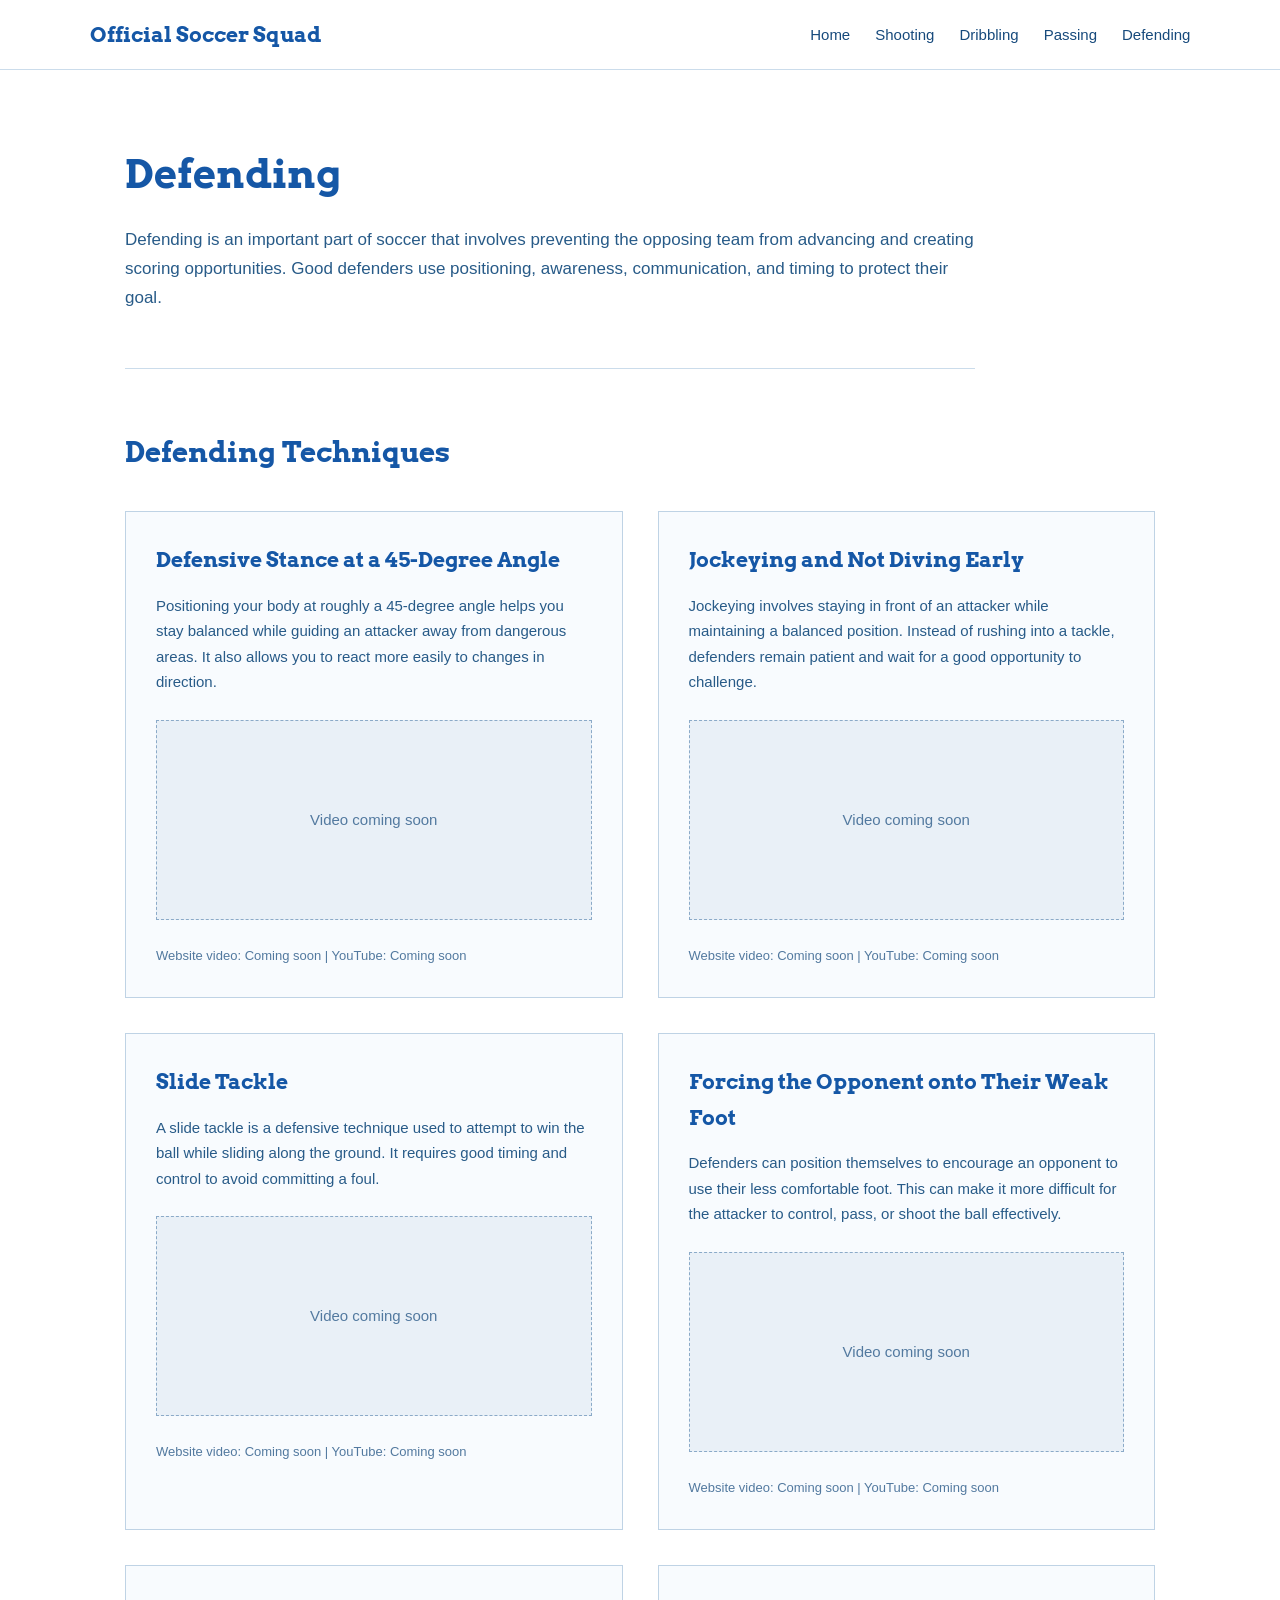
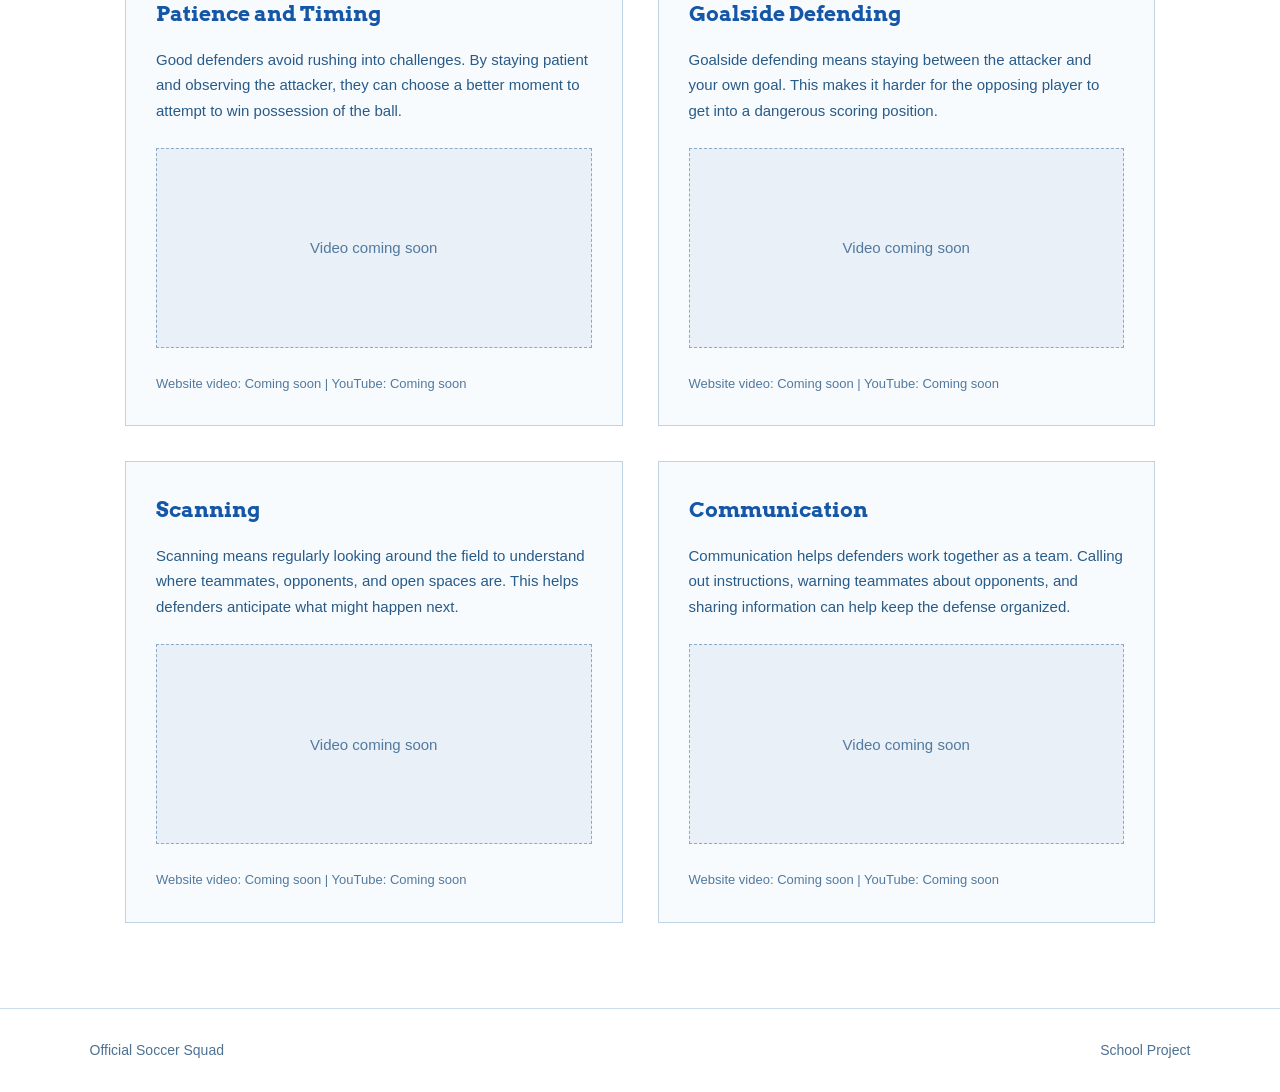
==== defending.html @ 86bf5738 "Add defending.html for soccer techniques This file contains the HTML structure for the Defending sec" ====
<!DOCTYPE html>
<html lang="en">

<head>
    <meta charset="UTF-8">
    <meta name="viewport" content="width=device-width, initial-scale=1.0">
    <title>Defending - Official Soccer Squad</title>
    <link rel="stylesheet" href="style.css">
    <link rel="icon" href="favicon.ico">
</head>

<body>

<header>
    <nav class="navbar">
        <div class="logo">Official Soccer Squad</div>

        <div class="nav-links">
            <a href="index.html">Home</a>
            <a href="shooting.html">Shooting</a>
            <a href="dribbling.html">Dribbling</a>
            <a href="passing.html">Passing</a>
            <a href="defending.html">Defending</a>
        </div>
    </nav>
</header>

<main>

    <section class="page-intro">
        <h1>Defending</h1>
        <p>
            Defending is an important part of soccer that involves
            preventing the opposing team from advancing and creating
            scoring opportunities. Good defenders use positioning,
            awareness, communication, and timing to protect their goal.
        </p>
    </section>


    <section class="techniques">

        <h2>Defending Techniques</h2>

        <div class="technique-grid">

            <div class="technique-card">
                <h3>Defensive Stance at a 45-Degree Angle</h3>
                <p>
                    Positioning your body at roughly a 45-degree angle
                    helps you stay balanced while guiding an attacker
                    away from dangerous areas. It also allows you to
                    react more easily to changes in direction.
                </p>

                <div class="video-placeholder">
                    Video coming soon
                </div>

                <p class="video-options">
                    Website video: Coming soon | YouTube: Coming soon
                </p>
            </div>


            <div class="technique-card">
                <h3>Jockeying and Not Diving Early</h3>
                <p>
                    Jockeying involves staying in front of an attacker
                    while maintaining a balanced position. Instead of
                    rushing into a tackle, defenders remain patient
                    and wait for a good opportunity to challenge.
                </p>

                <div class="video-placeholder">
                    Video coming soon
                </div>

                <p class="video-options">
                    Website video: Coming soon | YouTube: Coming soon
                </p>
            </div>


            <div class="technique-card">
                <h3>Slide Tackle</h3>
                <p>
                    A slide tackle is a defensive technique used to
                    attempt to win the ball while sliding along the
                    ground. It requires good timing and control to
                    avoid committing a foul.
                </p>

                <div class="video-placeholder">
                    Video coming soon
                </div>

                <p class="video-options">
                    Website video: Coming soon | YouTube: Coming soon
                </p>
            </div>


            <div class="technique-card">
                <h3>Forcing the Opponent onto Their Weak Foot</h3>
                <p>
                    Defenders can position themselves to encourage
                    an opponent to use their less comfortable foot.
                    This can make it more difficult for the attacker
                    to control, pass, or shoot the ball effectively.
                </p>

                <div class="video-placeholder">
                    Video coming soon
                </div>

                <p class="video-options">
                    Website video: Coming soon | YouTube: Coming soon
                </p>
            </div>


            <div class="technique-card">
                <h3>Patience and Timing</h3>
                <p>
                    Good defenders avoid rushing into challenges.
                    By staying patient and observing the attacker,
                    they can choose a better moment to attempt to
                    win possession of the ball.
                </p>

                <div class="video-placeholder">
                    Video coming soon
                </div>

                <p class="video-options">
                    Website video: Coming soon | YouTube: Coming soon
                </p>
            </div>


            <div class="technique-card">
                <h3>Goalside Defending</h3>
                <p>
                    Goalside defending means staying between the
                    attacker and your own goal. This makes it harder
                    for the opposing player to get into a dangerous
                    scoring position.
                </p>

                <div class="video-placeholder">
                    Video coming soon
                </div>

                <p class="video-options">
                    Website video: Coming soon | YouTube: Coming soon
                </p>
            </div>


            <div class="technique-card">
                <h3>Scanning</h3>
                <p>
                    Scanning means regularly looking around the field
                    to understand where teammates, opponents, and
                    open spaces are. This helps defenders anticipate
                    what might happen next.
                </p>

                <div class="video-placeholder">
                    Video coming soon
                </div>

                <p class="video-options">
                    Website video: Coming soon | YouTube: Coming soon
                </p>
            </div>


            <div class="technique-card">
                <h3>Communication</h3>
                <p>
                    Communication helps defenders work together as
                    a team. Calling out instructions, warning
                    teammates about opponents, and sharing
                    information can help keep the defense organized.
                </p>

                <div class="video-placeholder">
                    Video coming soon
                </div>

                <p class="video-options">
                    Website video: Coming soon | YouTube: Coming soon
                </p>
            </div>

        </div>

    </section>

</main>


<footer>
    <p>Official Soccer Squad</p>
    <p>School Project</p>
</footer>

</body>
</html>
---- style.css ----
@import url('https://fonts.googleapis.com/css2?family=Arvo:wght@400;700&display=swap');


/* General */

* {
    box-sizing: border-box;
    margin: 0;
    padding: 0;
}

html {
    background-color: white;
}

body {
    background-color: white !important;
    color: #174a7c;
    font-family: Arial, Helvetica, sans-serif;
    line-height: 1.7;
}


/* Headings */

h1,
h2,
h3,
.logo {
    font-family: 'Arvo', serif;
}


/* Navigation */

.navbar {
    width: 100%;
    min-height: 70px;
    display: flex;
    align-items: center;
    justify-content: space-between;
    padding: 0 7%;
    background-color: white;
    border-bottom: 1px solid #cbdceb;
}

.logo {
    font-size: 21px;
    font-weight: bold;
    color: #1557a6;
}

.nav-links {
    display: flex;
    gap: 25px;
}

.nav-links a {
    color: #174a7c;
    text-decoration: none;
    font-size: 15px;
}

.nav-links a:hover {
    color: #1557a6;
    text-decoration: underline;
}


/* Main */

main {
    max-width: 1100px;
    margin: 0 auto;
    padding: 0 35px;
    background-color: white;
}


/* Homepage Welcome */

.welcome {
    padding: 90px 0 80px;
    max-width: 800px;
}

.welcome h1 {
    color: #1557a6;
    font-size: 43px;
    margin-bottom: 15px;
}

.subtitle {
    font-size: 23px;
    color: #28679e;
    margin-bottom: 25px;
}

.welcome p:not(.subtitle) {
    max-width: 650px;
    font-size: 16px;
    color: #285b88;
    margin-bottom: 30px;
}

.main-button {
    display: inline-block;
    background-color: #1557a6;
    color: white;
    text-decoration: none;
    padding: 11px 22px;
    border-radius: 3px;
    font-size: 15px;
}

.main-button:hover {
    background-color: #10447f;
}


/* About */

.about {
    border-top: 1px solid #cbdceb;
    border-bottom: 1px solid #cbdceb;
    padding: 55px 0;
    max-width: 900px;
}

.about h2,
.skills h2,
.how-it-works h2 {
    color: #1557a6;
    font-size: 28px;
    margin-bottom: 22px;
}

.about p {
    color: #285b88;
    max-width: 850px;
    margin-bottom: 15px;
}


/* Homepage Skills */

.skills {
    padding: 65px 0;
}

.skill-container {
    display: grid;
    grid-template-columns: 1fr 1fr;
    gap: 30px;
    margin-top: 30px;
}

.skill-card {
    border: 1px solid #bfd3e5;
    padding: 30px;
    background-color: #f8fbfe;
}

.skill-card h3 {
    font-size: 22px;
    color: #1557a6;
    margin-bottom: 15px;
}

.skill-card p {
    color: #285b88;
    font-size: 15px;
    margin-bottom: 15px;
}

.skill-card .skill-count {
    color: #4d7193;
    font-size: 14px;
}

.skill-card a {
    display: inline-block;
    margin-top: 8px;
    color: #1557a6;
    text-decoration: none;
    font-size: 15px;
}

.skill-card a:hover {
    text-decoration: underline;
}


/* How It Works */

.how-it-works {
    padding: 45px 0 85px;
}

.steps {
    display: flex;
    gap: 30px;
    margin-top: 30px;
}

.step {
    flex: 1;
    border-left: 3px solid #1557a6;
    padding: 10px 20px;
}

.step h3 {
    color: #1557a6;
    font-size: 18px;
    margin-bottom: 12px;
}

.step p {
    color: #285b88;
    font-size: 15px;
}


/* Category Page Introduction */

.page-intro {
    padding: 70px 0 55px;
    border-bottom: 1px solid #cbdceb;
    max-width: 850px;
}

.page-intro h1 {
    color: #1557a6;
    font-size: 40px;
    margin-bottom: 18px;
}

.page-intro p {
    color: #285b88;
    font-size: 17px;
}


/* Category Techniques */

.techniques {
    padding: 60px 0 85px;
}

.techniques h2 {
    color: #1557a6;
    font-family: 'Arvo', serif;
    font-size: 28px;
    margin-bottom: 35px;
}

.technique-grid {
    display: grid;
    grid-template-columns: 1fr 1fr;
    gap: 35px;
}

.technique-card {
    border: 1px solid #bfd3e5;
    background-color: #f8fbfe;
    padding: 30px;
}

.technique-card h3 {
    color: #1557a6;
    font-family: 'Arvo', serif;
    font-size: 21px;
    margin-bottom: 15px;
}

.technique-card p {
    color: #285b88;
    font-size: 15px;
    margin-bottom: 20px;
}


/* Video Placeholder */

.video-placeholder {
    background-color: #e9f0f7;
    border: 1px dashed #8baac8;
    height: 200px;

    display: flex;
    align-items: center;
    justify-content: center;

    color: #52799f;
    font-size: 15px;
    margin: 25px 0;
}

.technique-card .video-options {
    font-size: 13px;
    color: #52799f;
    margin-bottom: 0;
}


/* Footer */

footer {
    border-top: 1px solid #cbdceb;
    padding: 30px 7%;
    color: #4d7193;
    background-color: white;
    font-size: 14px;
    display: flex;
    justify-content: space-between;
}


/* Mobile Layout */

@media (max-width: 750px) {

    .navbar {
        flex-direction: column;
        align-items: flex-start;
        padding: 20px 25px;
        gap: 12px;
    }

    .nav-links {
        flex-wrap: wrap;
        gap: 12px 20px;
    }

    main {
        padding: 0 22px;
    }

    .welcome {
        padding: 55px 0;
    }

    .welcome h1 {
        font-size: 35px;
    }

    .skill-container,
    .technique-grid {
        grid-template-columns: 1fr;
    }

    .skill-container,
    .technique-grid {
        gap: 22px;
    }

    .steps {
        flex-direction: column;
        gap: 25px;
    }

    .page-intro {
        padding: 45px 0;
    }

    .page-intro h1 {
        font-size: 33px;
    }

    .techniques {
        padding: 40px 0 60px;
    }

    .technique-card {
        padding: 23px;
    }

    .video-placeholder {
        height: 180px;
    }

    footer {
        flex-direction: column;
        gap: 8px;
    }
}
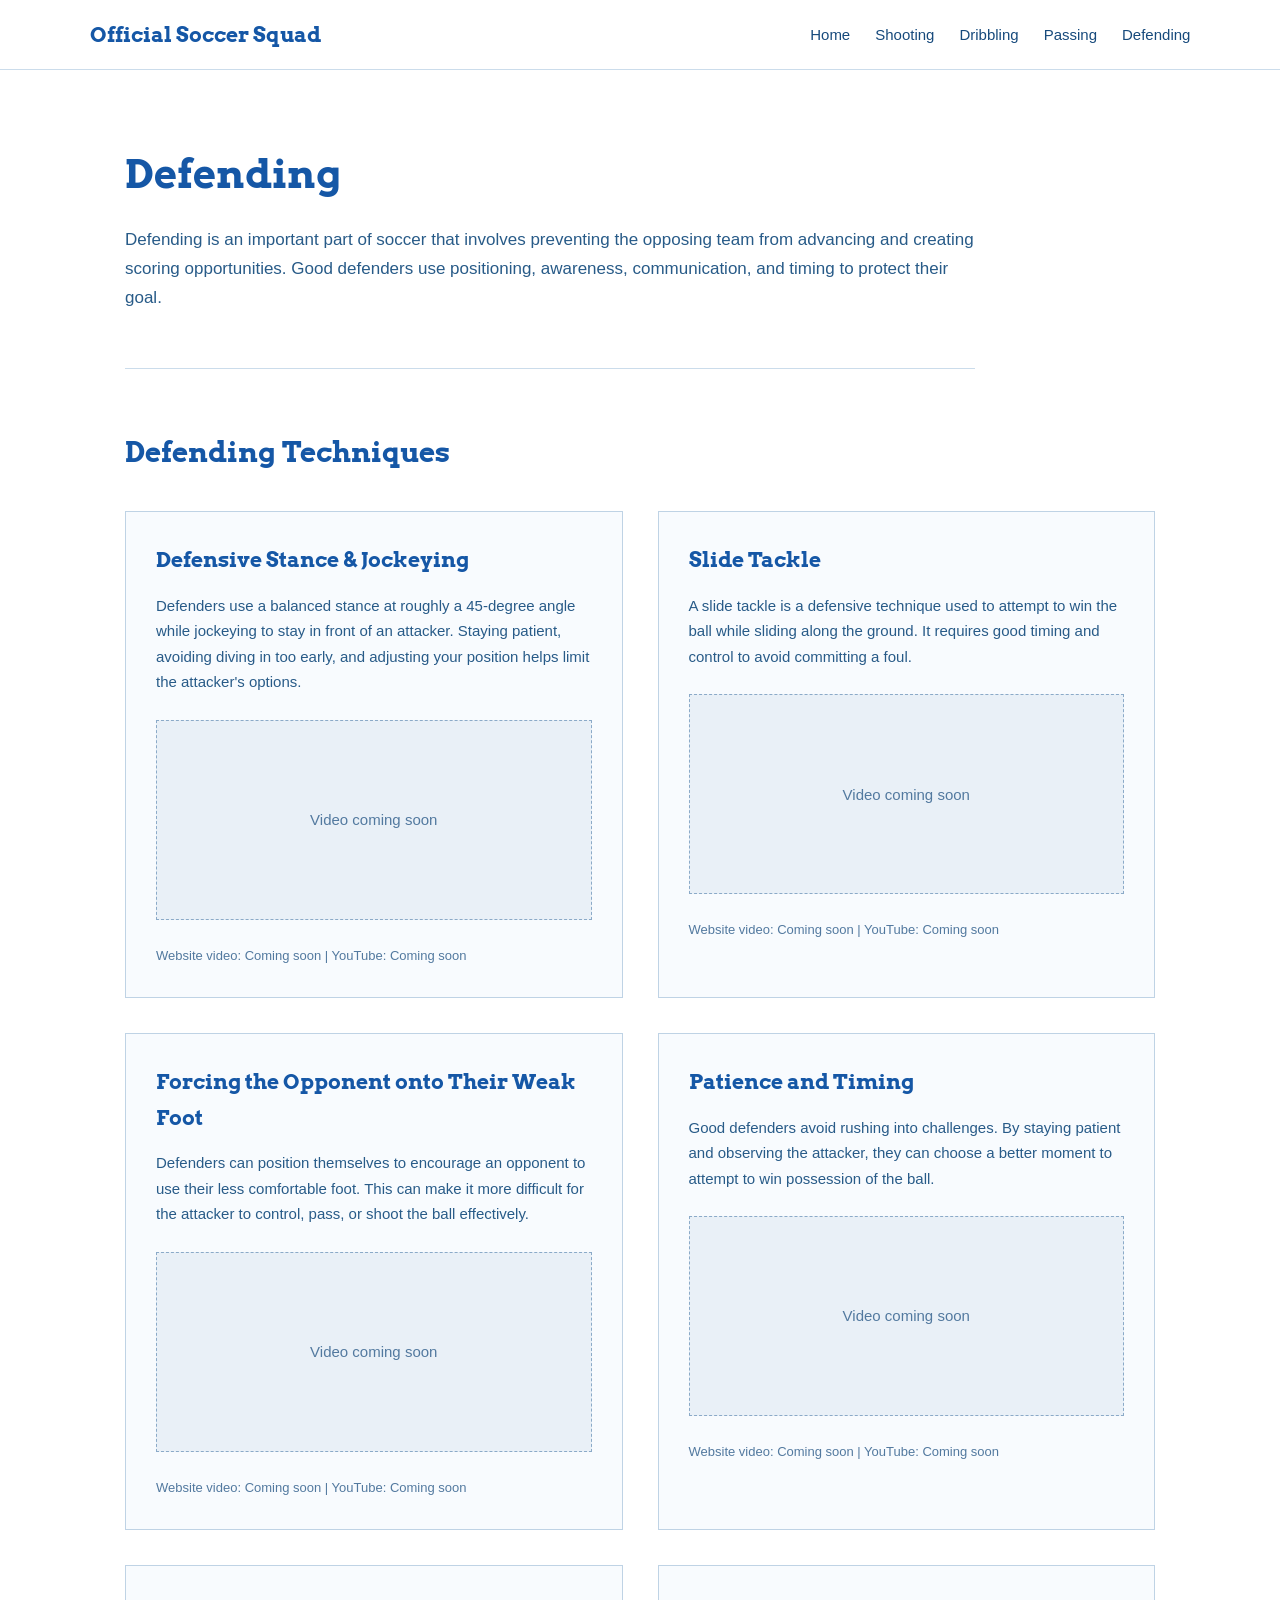
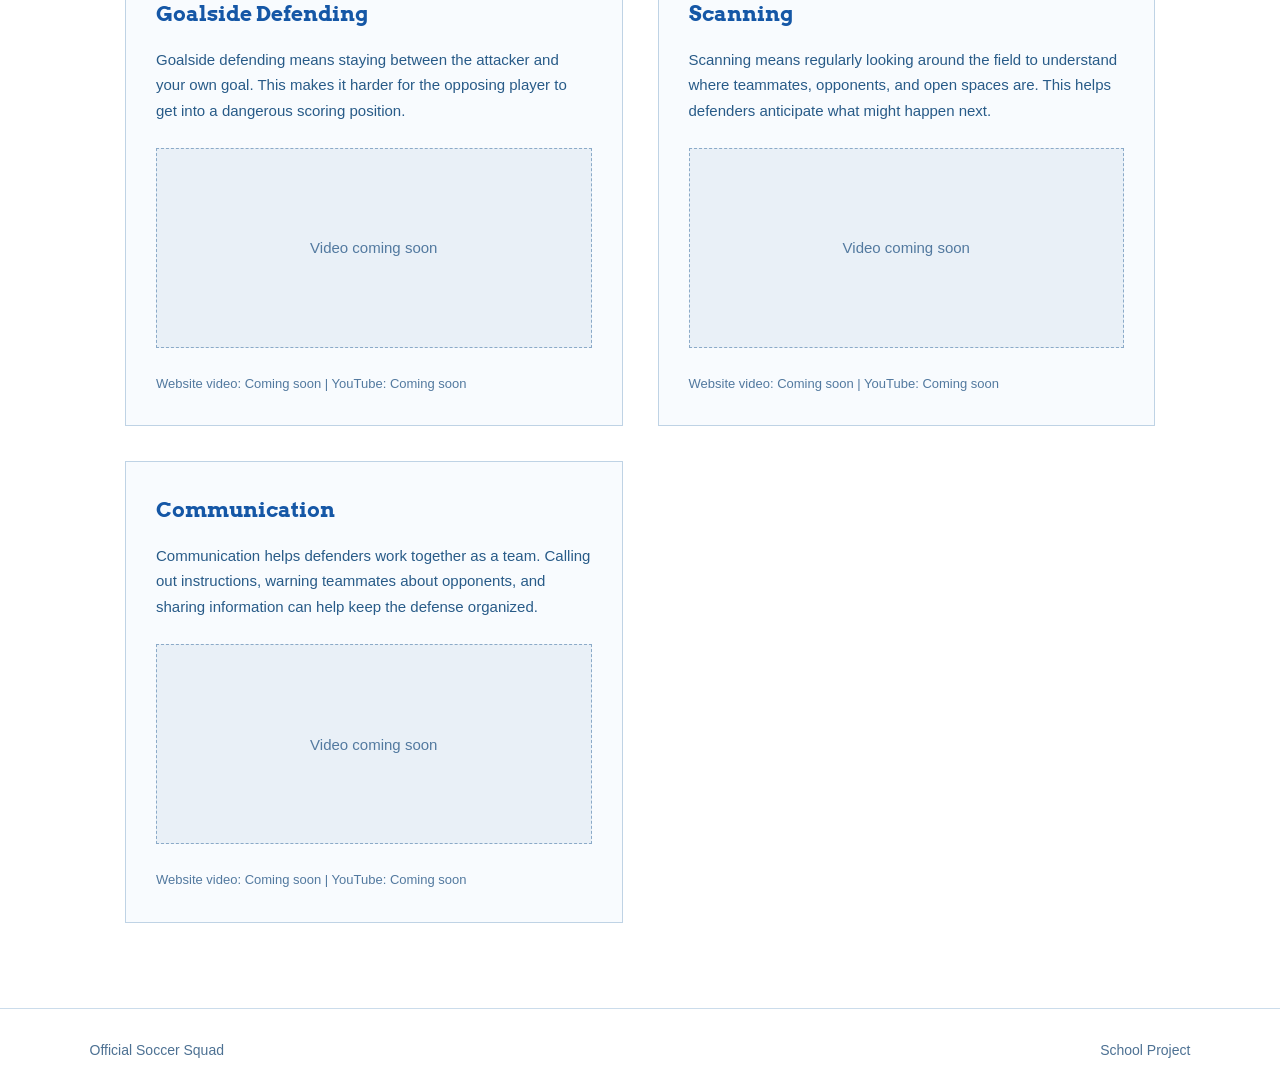
==== commit e94e0b32: "Refactor paragraph structure in defending.html Consolidated multiple paragraphs into single lines fo" ====
--- a/defending.html
+++ b/defending.html
@@ -1,6 +1,5 @@
 <!DOCTYPE html>
 <html lang="en">
-
 <head>
     <meta charset="UTF-8">
     <meta name="viewport" content="width=device-width, initial-scale=1.0">
@@ -10,7 +9,6 @@
 </head>
 
 <body>
-
 <header>
     <nav class="navbar">
         <div class="logo">Official Soccer Squad</div>
@@ -26,32 +24,20 @@
 </header>
 
 <main>
-
     <section class="page-intro">
         <h1>Defending</h1>
-        <p>
-            Defending is an important part of soccer that involves
-            preventing the opposing team from advancing and creating
-            scoring opportunities. Good defenders use positioning,
-            awareness, communication, and timing to protect their goal.
-        </p>
+        <p>Defending is an important part of soccer that involves preventing the opposing team from advancing and creating scoring opportunities. Good defenders use positioning, awareness, communication, and timing to protect their goal.</p>
     </section>
 
 
     <section class="techniques">
-
         <h2>Defending Techniques</h2>
 
         <div class="technique-grid">
 
             <div class="technique-card">
-                <h3>Defensive Stance at a 45-Degree Angle</h3>
-                <p>
-                    Positioning your body at roughly a 45-degree angle
-                    helps you stay balanced while guiding an attacker
-                    away from dangerous areas. It also allows you to
-                    react more easily to changes in direction.
-                </p>
+                <h3>Defensive Stance & Jockeying</h3>
+                <p>Defenders use a balanced stance at roughly a 45-degree angle while jockeying to stay in front of an attacker. Staying patient, avoiding diving in too early, and adjusting your position helps limit the attacker's options.</p>
 
                 <div class="video-placeholder">
                     Video coming soon
@@ -62,34 +48,9 @@
                 </p>
             </div>
 
-
-            <div class="technique-card">
-                <h3>Jockeying and Not Diving Early</h3>
-                <p>
-                    Jockeying involves staying in front of an attacker
-                    while maintaining a balanced position. Instead of
-                    rushing into a tackle, defenders remain patient
-                    and wait for a good opportunity to challenge.
-                </p>
-
-                <div class="video-placeholder">
-                    Video coming soon
-                </div>
-
-                <p class="video-options">
-                    Website video: Coming soon | YouTube: Coming soon
-                </p>
-            </div>
-
-
             <div class="technique-card">
                 <h3>Slide Tackle</h3>
-                <p>
-                    A slide tackle is a defensive technique used to
-                    attempt to win the ball while sliding along the
-                    ground. It requires good timing and control to
-                    avoid committing a foul.
-                </p>
+                <p>A slide tackle is a defensive technique used to attempt to win the ball while sliding along the ground. It requires good timing and control to avoid committing a foul.</p>
 
                 <div class="video-placeholder">
                     Video coming soon
@@ -103,12 +64,7 @@
 
             <div class="technique-card">
                 <h3>Forcing the Opponent onto Their Weak Foot</h3>
-                <p>
-                    Defenders can position themselves to encourage
-                    an opponent to use their less comfortable foot.
-                    This can make it more difficult for the attacker
-                    to control, pass, or shoot the ball effectively.
-                </p>
+                <p>Defenders can position themselves to encourage an opponent to use their less comfortable foot. This can make it more difficult for the attacker to control, pass, or shoot the ball effectively.</p>
 
                 <div class="video-placeholder">
                     Video coming soon
@@ -122,11 +78,7 @@
 
             <div class="technique-card">
                 <h3>Patience and Timing</h3>
-                <p>
-                    Good defenders avoid rushing into challenges.
-                    By staying patient and observing the attacker,
-                    they can choose a better moment to attempt to
-                    win possession of the ball.
+                <p>Good defenders avoid rushing into challenges. By staying patient and observing the attacker, they can choose a better moment to attempt to win possession of the ball.
                 </p>
 
                 <div class="video-placeholder">
@@ -141,12 +93,7 @@
 
             <div class="technique-card">
                 <h3>Goalside Defending</h3>
-                <p>
-                    Goalside defending means staying between the
-                    attacker and your own goal. This makes it harder
-                    for the opposing player to get into a dangerous
-                    scoring position.
-                </p>
+                <p>Goalside defending means staying between the attacker and your own goal. This makes it harder for the opposing player to get into a dangerous scoring position.</p>
 
                 <div class="video-placeholder">
                     Video coming soon
@@ -160,12 +107,7 @@
 
             <div class="technique-card">
                 <h3>Scanning</h3>
-                <p>
-                    Scanning means regularly looking around the field
-                    to understand where teammates, opponents, and
-                    open spaces are. This helps defenders anticipate
-                    what might happen next.
-                </p>
+                <p>Scanning means regularly looking around the field to understand where teammates, opponents, and open spaces are. This helps defenders anticipate what might happen next.</p>
 
                 <div class="video-placeholder">
                     Video coming soon
@@ -179,12 +121,7 @@
 
             <div class="technique-card">
                 <h3>Communication</h3>
-                <p>
-                    Communication helps defenders work together as
-                    a team. Calling out instructions, warning
-                    teammates about opponents, and sharing
-                    information can help keep the defense organized.
-                </p>
+                <p>Communication helps defenders work together as a team. Calling out instructions, warning teammates about opponents, and sharing information can help keep the defense organized.</p>
 
                 <div class="video-placeholder">
                     Video coming soon
